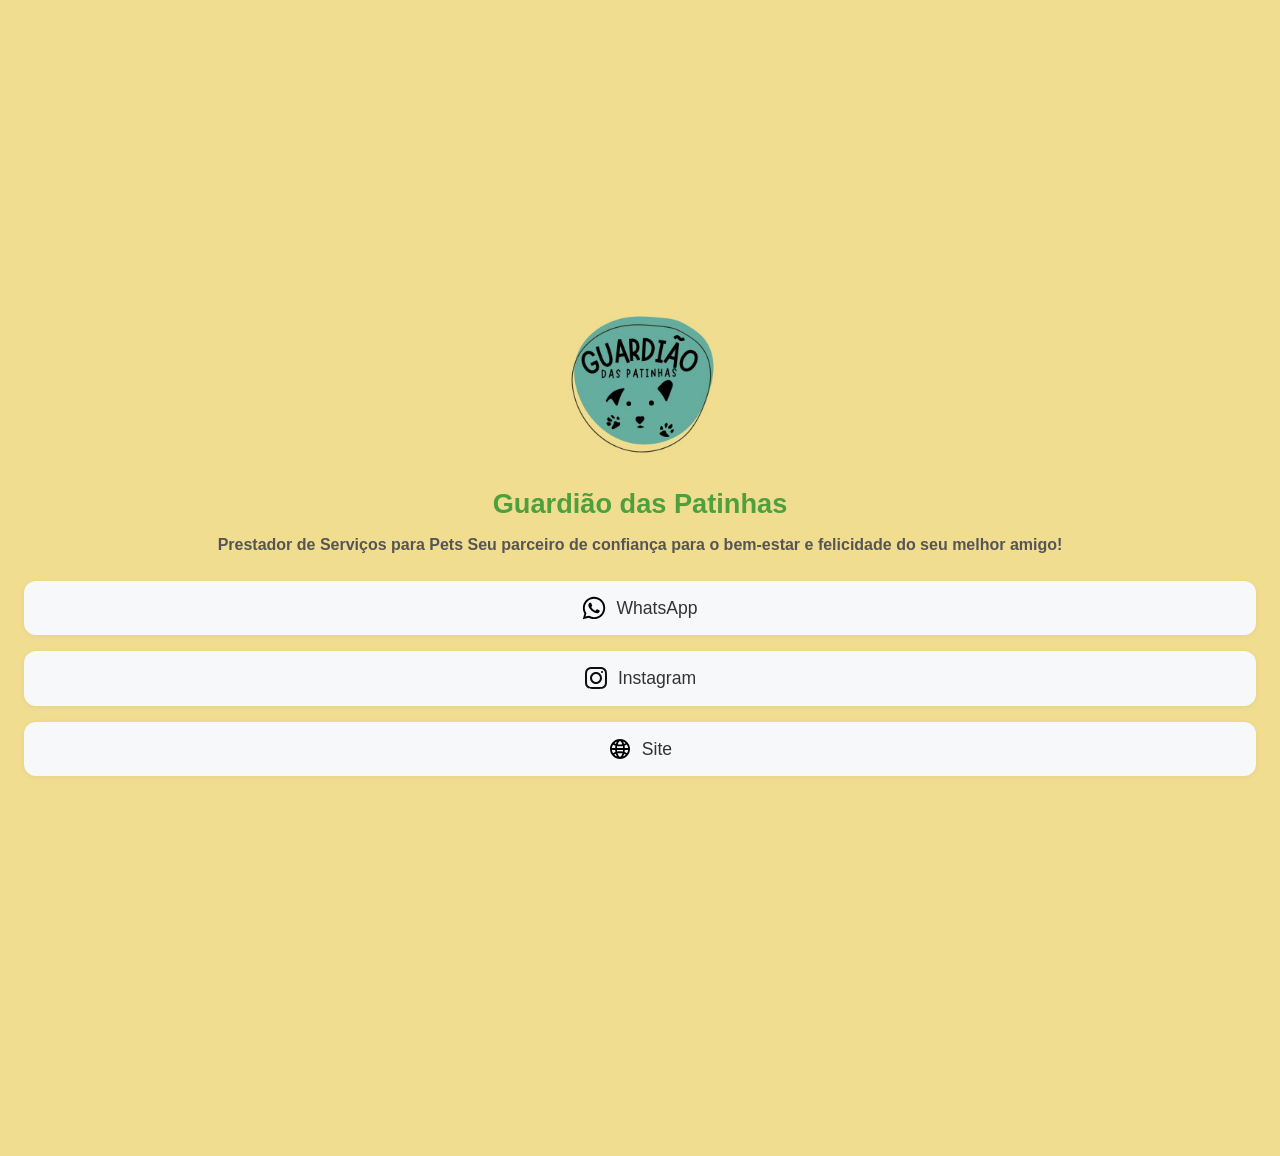
==== index.html @ 500c321b "Quinto commit" ====
<!DOCTYPE html>
<html lang="pt-br">
<head>
  <meta charset="UTF-8">
  <title>Meu Linktree</title>
  <meta name="viewport" content="width=device-width, initial-scale=1.0">
  <!-- Bootstrap 5 CDN -->
  <link href="https://cdn.jsdelivr.net/npm/bootstrap@5.3.2/dist/css/bootstrap.min.css" rel="stylesheet">
  <style>
    body {
      background: #f1dd90;
      min-height: 100vh;
      font-family: 'Segoe UI', Arial, sans-serif;
    }
    .linktree-container {
      margin: 20% auto;
      border-radius: 24px;
      padding: 32px 24px;
      text-align: center;
    }
    .avatar {
      width: 180px;
      height: 180px;
      object-fit: cover;
      border-radius: 50%;
      margin-bottom: 16px;
    }
    .linktree-title {
      font-size: 1.7em;
      font-weight: 600;
      margin-bottom: 8px;
      color: #4e9f3d;
    }
    .linktree-desc {
      color: #555;
      margin-bottom: 24px;
    }
    .link-btn {
      display: flex;
      align-items: center;
      justify-content: center;
      gap: 10px;
      width: 100%;
      margin-bottom: 16px;
      padding: 14px;
      font-size: 1.1em;
      font-weight: 500;
      border-radius: 12px;
      border: none;
      background: #f6f8fa;
      color: #333;
      text-decoration: none;
      transition: background 0.2s, box-shadow 0.2s;
      box-shadow: 0 1px 6px rgba(0,0,0,0.05);
    }
    .link-btn-wp:hover {
      background: #25d366;
      color: #fff;
      box-shadow: 0 4px 16px rgba(78,159,61,0.15);
    }
    .link-btn-inst:hover {
      
  background-image: linear-gradient(
    135deg,
    #405DE6 0%,
    #833AB4 35%,
    #E1306C 70%,
    #FCAF45 100%
  );

      color: #fff;
      box-shadow: 0 4px 16px rgba(78,159,61,0.15);
    }
    .link-btn-page:hover {
      background: #f1dd90;
      color: #fff;
      box-shadow: 0 4px 16px rgba(78,159,61,0.15);
    }
    .link-btn svg {
      width: 24px;
      height: 24px;
      vertical-align: middle;
    }
    .social-icons {
      margin-top: 24px;
      display: flex;
      justify-content: center;
      gap: 18px;
    }
    .social-icons a {
      color: #25d366;
      background: #f6f8fa;
      border-radius: 50%;
      padding: 8px;
      transition: background 0.2s, color 0.2s;
      display: inline-flex;
      align-items: center;
      justify-content: center;
    }
    .social-icons a:hover {
      background: #25d366;
      color: #fff;
    }
    .social-icons svg {
      width: 22px;
      height: 22px;
    }
  </style>
</head>
<body>
  <div class="linktree-container">
    <img src="Linktree/logo.png" alt="Avatar" class="avatar">
    <div class="linktree-title">Guardião das Patinhas</div>
    <div class="linktree-desc"><strong>Prestador de Serviços para Pets
Seu parceiro de confiança para o bem-estar e felicidade do seu melhor amigo!</strong></div>
    <a href="https://wa.me/5511970753009?text=Ol%C3%A1%2C%20gostaria%20de%20saber%20mais%20sobre%20seu%20trabalho" class="link-btn link-btn-wp" target="_blank">
      <!-- WhatsApp SVG -->
      
<svg fill="#000000" width="800px" height="800px" viewBox="0 0 32 32" version="1.1" xmlns="http://www.w3.org/2000/svg">
<title>whatsapp</title>
<path d="M26.576 5.363c-2.69-2.69-6.406-4.354-10.511-4.354-8.209 0-14.865 6.655-14.865 14.865 0 2.732 0.737 5.291 2.022 7.491l-0.038-0.070-2.109 7.702 7.879-2.067c2.051 1.139 4.498 1.809 7.102 1.809h0.006c8.209-0.003 14.862-6.659 14.862-14.868 0-4.103-1.662-7.817-4.349-10.507l0 0zM16.062 28.228h-0.005c-0 0-0.001 0-0.001 0-2.319 0-4.489-0.64-6.342-1.753l0.056 0.031-0.451-0.267-4.675 1.227 1.247-4.559-0.294-0.467c-1.185-1.862-1.889-4.131-1.889-6.565 0-6.822 5.531-12.353 12.353-12.353s12.353 5.531 12.353 12.353c0 6.822-5.53 12.353-12.353 12.353h-0zM22.838 18.977c-0.371-0.186-2.197-1.083-2.537-1.208-0.341-0.124-0.589-0.185-0.837 0.187-0.246 0.371-0.958 1.207-1.175 1.455-0.216 0.249-0.434 0.279-0.805 0.094-1.15-0.466-2.138-1.087-2.997-1.852l0.010 0.009c-0.799-0.74-1.484-1.587-2.037-2.521l-0.028-0.052c-0.216-0.371-0.023-0.572 0.162-0.757 0.167-0.166 0.372-0.434 0.557-0.65 0.146-0.179 0.271-0.384 0.366-0.604l0.006-0.017c0.043-0.087 0.068-0.188 0.068-0.296 0-0.131-0.037-0.253-0.101-0.357l0.002 0.003c-0.094-0.186-0.836-2.014-1.145-2.758-0.302-0.724-0.609-0.625-0.836-0.637-0.216-0.010-0.464-0.012-0.712-0.012-0.395 0.010-0.746 0.188-0.988 0.463l-0.001 0.002c-0.802 0.761-1.3 1.834-1.3 3.023 0 0.026 0 0.053 0.001 0.079l-0-0.004c0.131 1.467 0.681 2.784 1.527 3.857l-0.012-0.015c1.604 2.379 3.742 4.282 6.251 5.564l0.094 0.043c0.548 0.248 1.25 0.513 1.968 0.74l0.149 0.041c0.442 0.14 0.951 0.221 1.479 0.221 0.303 0 0.601-0.027 0.889-0.078l-0.031 0.004c1.069-0.223 1.956-0.868 2.497-1.749l0.009-0.017c0.165-0.366 0.261-0.793 0.261-1.242 0-0.185-0.016-0.366-0.047-0.542l0.003 0.019c-0.092-0.155-0.34-0.247-0.712-0.434z"></path>
</svg>

      WhatsApp
    </a>
    <a href="https://www.instagram.com/guardiaodaspatinhas/?igsh=N28zbHBpMDY5cWFh#" class="link-btn link-btn-inst" target="_blank">
      <!-- Instagram SVG -->
      <svg width="800px" height="800px" viewBox="0 0 24 24" fill="none" xmlns="http://www.w3.org/2000/svg">
<path fill-rule="evenodd" clip-rule="evenodd" d="M12 18C15.3137 18 18 15.3137 18 12C18 8.68629 15.3137 6 12 6C8.68629 6 6 8.68629 6 12C6 15.3137 8.68629 18 12 18ZM12 16C14.2091 16 16 14.2091 16 12C16 9.79086 14.2091 8 12 8C9.79086 8 8 9.79086 8 12C8 14.2091 9.79086 16 12 16Z" fill="#0F0F0F"/>
<path d="M18 5C17.4477 5 17 5.44772 17 6C17 6.55228 17.4477 7 18 7C18.5523 7 19 6.55228 19 6C19 5.44772 18.5523 5 18 5Z" fill="#0F0F0F"/>
<path fill-rule="evenodd" clip-rule="evenodd" d="M1.65396 4.27606C1 5.55953 1 7.23969 1 10.6V13.4C1 16.7603 1 18.4405 1.65396 19.7239C2.2292 20.8529 3.14708 21.7708 4.27606 22.346C5.55953 23 7.23969 23 10.6 23H13.4C16.7603 23 18.4405 23 19.7239 22.346C20.8529 21.7708 21.7708 20.8529 22.346 19.7239C23 18.4405 23 16.7603 23 13.4V10.6C23 7.23969 23 5.55953 22.346 4.27606C21.7708 3.14708 20.8529 2.2292 19.7239 1.65396C18.4405 1 16.7603 1 13.4 1H10.6C7.23969 1 5.55953 1 4.27606 1.65396C3.14708 2.2292 2.2292 3.14708 1.65396 4.27606ZM13.4 3H10.6C8.88684 3 7.72225 3.00156 6.82208 3.0751C5.94524 3.14674 5.49684 3.27659 5.18404 3.43597C4.43139 3.81947 3.81947 4.43139 3.43597 5.18404C3.27659 5.49684 3.14674 5.94524 3.0751 6.82208C3.00156 7.72225 3 8.88684 3 10.6V13.4C3 15.1132 3.00156 16.2777 3.0751 17.1779C3.14674 18.0548 3.27659 18.5032 3.43597 18.816C3.81947 19.5686 4.43139 20.1805 5.18404 20.564C5.49684 20.7234 5.94524 20.8533 6.82208 20.9249C7.72225 20.9984 8.88684 21 10.6 21H13.4C15.1132 21 16.2777 20.9984 17.1779 20.9249C18.0548 20.8533 18.5032 20.7234 18.816 20.564C19.5686 20.1805 20.1805 19.5686 20.564 18.816C20.7234 18.5032 20.8533 18.0548 20.9249 17.1779C20.9984 16.2777 21 15.1132 21 13.4V10.6C21 8.88684 20.9984 7.72225 20.9249 6.82208C20.8533 5.94524 20.7234 5.49684 20.564 5.18404C20.1805 4.43139 19.5686 3.81947 18.816 3.43597C18.5032 3.27659 18.0548 3.14674 17.1779 3.0751C16.2777 3.00156 15.1132 3 13.4 3Z" fill="#0F0F0F"/>
</svg>
      Instagram
    </a>
    <a href="main/index.html" class="link-btn link-btn-page" target="_blank">
      <!-- Site SVG -->
      <svg width="800px" height="800px" viewBox="0 0 24 24" fill="none" xmlns="http://www.w3.org/2000/svg"><path fill-rule="evenodd" clip-rule="evenodd" d="M14.982 19.61c.454-.7.909-1.6 1.236-2.755.755.29 1.273.636 1.591.909a8.182 8.182 0 0 1-2.864 1.845h.037v.001zm-8.8-1.855c.336-.273.845-.61 1.6-.91.336 1.164.773 2.064 1.236 2.764A8.2 8.2 0 0 1 6.2 17.755h-.018zm10.636-6.664c-.028-.81-.11-1.619-.245-2.418 1-.364 1.727-.8 2.236-1.2a8.136 8.136 0 0 1 1.282 3.618h-3.273zm-8.973-4.2a5.936 5.936 0 0 1-1.481-.8 8.2 8.2 0 0 1 2.654-1.7c-.427.636-.845 1.454-1.182 2.5h.01-.001zm7.137-2.5a8.145 8.145 0 0 1 2.654 1.7 6.01 6.01 0 0 1-1.481.8 9.58 9.58 0 0 0-1.182-2.5h.009zM14.8 9.118c.09.6.182 1.246.2 1.973H9c.027-.727.09-1.382.182-1.973 1.855.334 3.754.334 5.609 0h.009zM12 7.545c-.91 0-1.71-.072-2.39-.181.726-2.237 1.854-3.137 2.39-3.455.518.318 1.655 1.227 2.382 3.455A15.04 15.04 0 0 1 12 7.545zm-6.818-.072a8.03 8.03 0 0 0 2.245 1.2 18.368 18.368 0 0 0-.245 2.418h-3.31a8.13 8.13 0 0 1 1.319-3.618h-.01.001zm-1.3 5.436h3.3c.036.782.09 1.5.2 2.155a7.682 7.682 0 0 0-2.31 1.272 8.11 8.11 0 0 1-1.2-3.427h.01zM12 14.364c-1.09 0-2.027.09-2.845.236A16.91 16.91 0 0 1 9 12.91h6c-.027.608-.073 1.18-.145 1.69A15.388 15.388 0 0 0 12 14.355v.009zm0 5.727c-.545-.327-1.745-1.3-2.473-3.727A14.095 14.095 0 0 1 12 16.182c.955 0 1.773.063 2.482.182-.727 2.454-1.927 3.4-2.473 3.727H12zm6.927-3.764a7.634 7.634 0 0 0-2.309-1.272 17.95 17.95 0 0 0 .2-2.146h3.31a8.11 8.11 0 0 1-1.2 3.418h-.001zM12 2C6.477 2 2 6.477 2 12s4.477 10 10 10 10-4.477 10-10S17.523 2 12 2z" fill="#000000"/></svg>
      Site
    </a>
  </div>
  <script src="https://cdn.jsdelivr.net/npm/bootstrap@5.3.2/dist/js/bootstrap.bundle.min.js"></script>
</body>
</html>
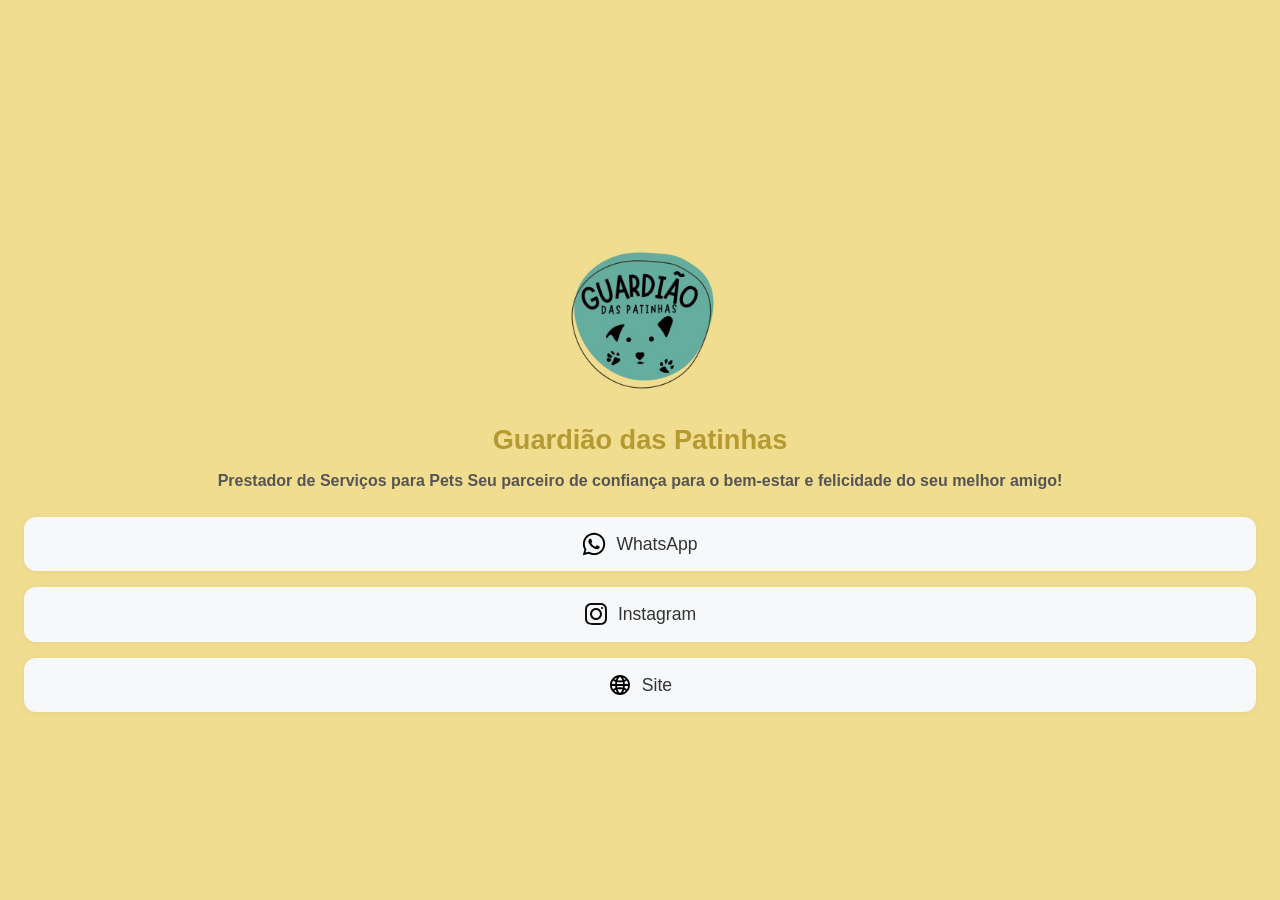
==== commit d661dbf7: "Sexto commit" ====
--- a/index.html
+++ b/index.html
@@ -9,11 +9,11 @@
   <style>
     body {
       background: #f1dd90;
-      min-height: 100vh;
       font-family: 'Segoe UI', Arial, sans-serif;
     }
     .linktree-container {
-      margin: 20% auto;
+      margin: auto;
+      margin-top: 15% !important;
       border-radius: 24px;
       padding: 32px 24px;
       text-align: center;
@@ -29,7 +29,7 @@
       font-size: 1.7em;
       font-weight: 600;
       margin-bottom: 8px;
-      color: #4e9f3d;
+      color: #b49a31;
     }
     .linktree-desc {
       color: #555;
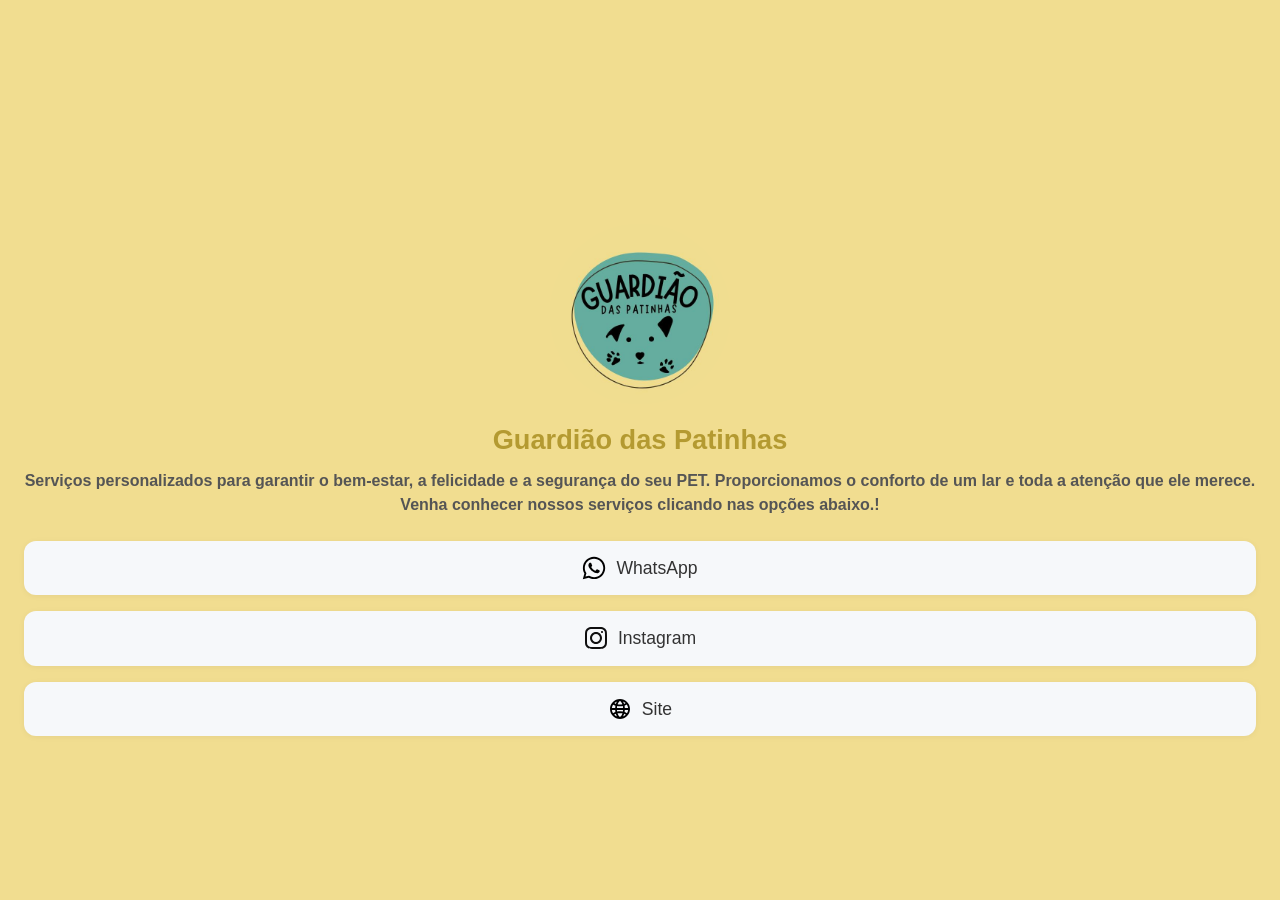
==== commit 7425c43e: "commit" ====
--- a/index.html
+++ b/index.html
@@ -72,7 +72,7 @@
       box-shadow: 0 4px 16px rgba(78,159,61,0.15);
     }
     .link-btn-page:hover {
-      background: #f1dd90;
+      background: #6FB7AC;
       color: #fff;
       box-shadow: 0 4px 16px rgba(78,159,61,0.15);
     }
@@ -111,8 +111,7 @@
   <div class="linktree-container">
     <img src="Linktree/logo.png" alt="Avatar" class="avatar">
     <div class="linktree-title">Guardião das Patinhas</div>
-    <div class="linktree-desc"><strong>Prestador de Serviços para Pets
-Seu parceiro de confiança para o bem-estar e felicidade do seu melhor amigo!</strong></div>
+    <div class="linktree-desc"><strong>Serviços personalizados para garantir o bem-estar, a felicidade e a segurança do seu PET. Proporcionamos o conforto de um lar e toda a atenção que ele merece. Venha conhecer nossos serviços clicando nas opções abaixo.!</strong></div>
     <a href="https://wa.me/5511970753009?text=Ol%C3%A1%2C%20gostaria%20de%20saber%20mais%20sobre%20seu%20trabalho" class="link-btn link-btn-wp" target="_blank">
       <!-- WhatsApp SVG -->
       
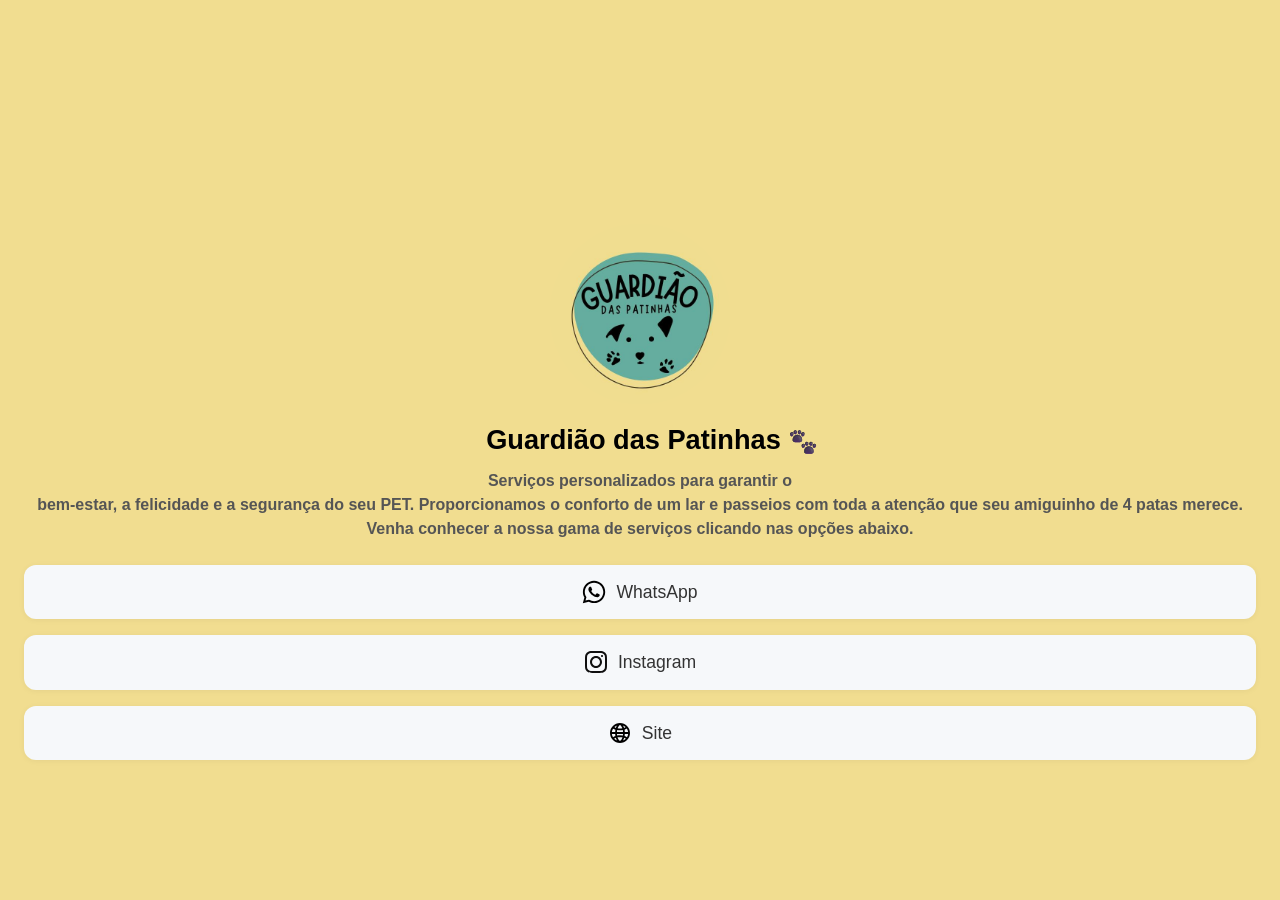
==== commit ef940b84: "Outro commit" ====
--- a/index.html
+++ b/index.html
@@ -29,7 +29,7 @@
       font-size: 1.7em;
       font-weight: 600;
       margin-bottom: 8px;
-      color: #b49a31;
+      color: black;
     }
     .linktree-desc {
       color: #555;
@@ -110,8 +110,8 @@
 <body>
   <div class="linktree-container">
     <img src="Linktree/logo.png" alt="Avatar" class="avatar">
-    <div class="linktree-title">Guardião das Patinhas</div>
-    <div class="linktree-desc"><strong>Serviços personalizados para garantir o bem-estar, a felicidade e a segurança do seu PET. Proporcionamos o conforto de um lar e toda a atenção que ele merece. Venha conhecer nossos serviços clicando nas opções abaixo.!</strong></div>
+    <div class="linktree-title"><span style="margin-left: 30px;">Guardião das Patinhas</span><img src="main/patinhas.png" alt=""></div>
+    <div class="linktree-desc"><strong>Serviços personalizados para garantir o <br>bem-estar, a felicidade e a segurança do seu PET. Proporcionamos o conforto de um lar e passeios com toda a atenção que seu amiguinho de 4 patas merece. Venha conhecer a nossa gama de serviços clicando nas opções abaixo.</strong></div>
     <a href="https://wa.me/5511970753009?text=Ol%C3%A1%2C%20gostaria%20de%20saber%20mais%20sobre%20seu%20trabalho" class="link-btn link-btn-wp" target="_blank">
       <!-- WhatsApp SVG -->
       
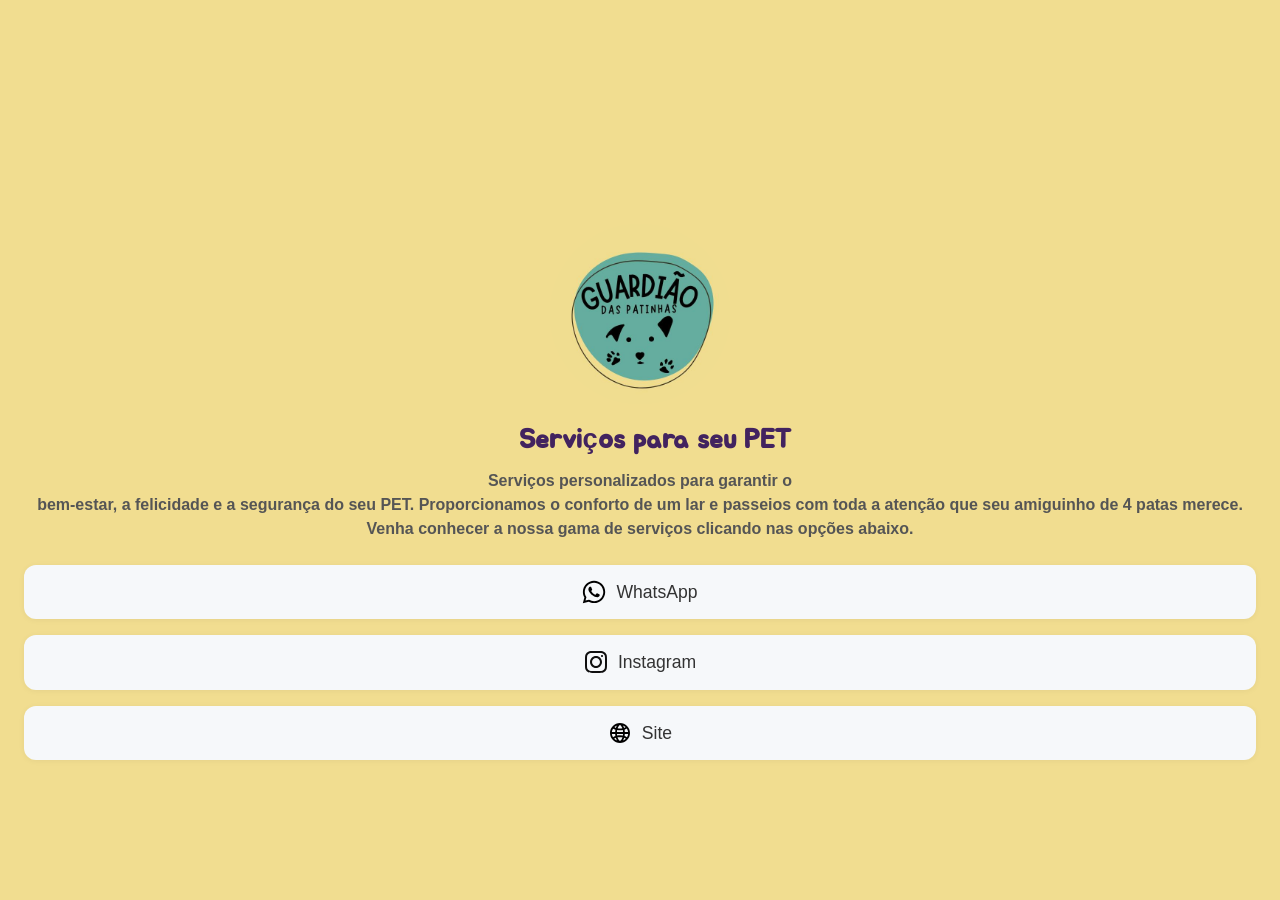
==== commit 688f352d: "Add files via upload" ====
--- a/index.html
+++ b/index.html
@@ -1,142 +1,177 @@
-<!DOCTYPE html>
-<html lang="pt-br">
-<head>
-  <meta charset="UTF-8">
-  <title>Meu Linktree</title>
-  <meta name="viewport" content="width=device-width, initial-scale=1.0">
-  <!-- Bootstrap 5 CDN -->
-  <link href="https://cdn.jsdelivr.net/npm/bootstrap@5.3.2/dist/css/bootstrap.min.css" rel="stylesheet">
-  <style>
-    body {
-      background: #f1dd90;
-      font-family: 'Segoe UI', Arial, sans-serif;
-    }
-    .linktree-container {
-      margin: auto;
-      margin-top: 15% !important;
-      border-radius: 24px;
-      padding: 32px 24px;
-      text-align: center;
-    }
-    .avatar {
-      width: 180px;
-      height: 180px;
-      object-fit: cover;
-      border-radius: 50%;
-      margin-bottom: 16px;
-    }
-    .linktree-title {
-      font-size: 1.7em;
-      font-weight: 600;
-      margin-bottom: 8px;
-      color: black;
-    }
-    .linktree-desc {
-      color: #555;
-      margin-bottom: 24px;
-    }
-    .link-btn {
-      display: flex;
-      align-items: center;
-      justify-content: center;
-      gap: 10px;
-      width: 100%;
-      margin-bottom: 16px;
-      padding: 14px;
-      font-size: 1.1em;
-      font-weight: 500;
-      border-radius: 12px;
-      border: none;
-      background: #f6f8fa;
-      color: #333;
-      text-decoration: none;
-      transition: background 0.2s, box-shadow 0.2s;
-      box-shadow: 0 1px 6px rgba(0,0,0,0.05);
-    }
-    .link-btn-wp:hover {
-      background: #25d366;
-      color: #fff;
-      box-shadow: 0 4px 16px rgba(78,159,61,0.15);
-    }
-    .link-btn-inst:hover {
-      
-  background-image: linear-gradient(
-    135deg,
-    #405DE6 0%,
-    #833AB4 35%,
-    #E1306C 70%,
-    #FCAF45 100%
-  );
-
-      color: #fff;
-      box-shadow: 0 4px 16px rgba(78,159,61,0.15);
-    }
-    .link-btn-page:hover {
-      background: #6FB7AC;
-      color: #fff;
-      box-shadow: 0 4px 16px rgba(78,159,61,0.15);
-    }
-    .link-btn svg {
-      width: 24px;
-      height: 24px;
-      vertical-align: middle;
-    }
-    .social-icons {
-      margin-top: 24px;
-      display: flex;
-      justify-content: center;
-      gap: 18px;
-    }
-    .social-icons a {
-      color: #25d366;
-      background: #f6f8fa;
-      border-radius: 50%;
-      padding: 8px;
-      transition: background 0.2s, color 0.2s;
-      display: inline-flex;
-      align-items: center;
-      justify-content: center;
-    }
-    .social-icons a:hover {
-      background: #25d366;
-      color: #fff;
-    }
-    .social-icons svg {
-      width: 22px;
-      height: 22px;
-    }
-  </style>
-</head>
-<body>
-  <div class="linktree-container">
-    <img src="Linktree/logo.png" alt="Avatar" class="avatar">
-    <div class="linktree-title"><span style="margin-left: 30px;">Guardião das Patinhas</span><img src="main/patinhas.png" alt=""></div>
-    <div class="linktree-desc"><strong>Serviços personalizados para garantir o <br>bem-estar, a felicidade e a segurança do seu PET. Proporcionamos o conforto de um lar e passeios com toda a atenção que seu amiguinho de 4 patas merece. Venha conhecer a nossa gama de serviços clicando nas opções abaixo.</strong></div>
-    <a href="https://wa.me/5511970753009?text=Ol%C3%A1%2C%20gostaria%20de%20saber%20mais%20sobre%20seu%20trabalho" class="link-btn link-btn-wp" target="_blank">
-      <!-- WhatsApp SVG -->
-      
-<svg fill="#000000" width="800px" height="800px" viewBox="0 0 32 32" version="1.1" xmlns="http://www.w3.org/2000/svg">
-<title>whatsapp</title>
-<path d="M26.576 5.363c-2.69-2.69-6.406-4.354-10.511-4.354-8.209 0-14.865 6.655-14.865 14.865 0 2.732 0.737 5.291 2.022 7.491l-0.038-0.070-2.109 7.702 7.879-2.067c2.051 1.139 4.498 1.809 7.102 1.809h0.006c8.209-0.003 14.862-6.659 14.862-14.868 0-4.103-1.662-7.817-4.349-10.507l0 0zM16.062 28.228h-0.005c-0 0-0.001 0-0.001 0-2.319 0-4.489-0.64-6.342-1.753l0.056 0.031-0.451-0.267-4.675 1.227 1.247-4.559-0.294-0.467c-1.185-1.862-1.889-4.131-1.889-6.565 0-6.822 5.531-12.353 12.353-12.353s12.353 5.531 12.353 12.353c0 6.822-5.53 12.353-12.353 12.353h-0zM22.838 18.977c-0.371-0.186-2.197-1.083-2.537-1.208-0.341-0.124-0.589-0.185-0.837 0.187-0.246 0.371-0.958 1.207-1.175 1.455-0.216 0.249-0.434 0.279-0.805 0.094-1.15-0.466-2.138-1.087-2.997-1.852l0.010 0.009c-0.799-0.74-1.484-1.587-2.037-2.521l-0.028-0.052c-0.216-0.371-0.023-0.572 0.162-0.757 0.167-0.166 0.372-0.434 0.557-0.65 0.146-0.179 0.271-0.384 0.366-0.604l0.006-0.017c0.043-0.087 0.068-0.188 0.068-0.296 0-0.131-0.037-0.253-0.101-0.357l0.002 0.003c-0.094-0.186-0.836-2.014-1.145-2.758-0.302-0.724-0.609-0.625-0.836-0.637-0.216-0.010-0.464-0.012-0.712-0.012-0.395 0.010-0.746 0.188-0.988 0.463l-0.001 0.002c-0.802 0.761-1.3 1.834-1.3 3.023 0 0.026 0 0.053 0.001 0.079l-0-0.004c0.131 1.467 0.681 2.784 1.527 3.857l-0.012-0.015c1.604 2.379 3.742 4.282 6.251 5.564l0.094 0.043c0.548 0.248 1.25 0.513 1.968 0.74l0.149 0.041c0.442 0.14 0.951 0.221 1.479 0.221 0.303 0 0.601-0.027 0.889-0.078l-0.031 0.004c1.069-0.223 1.956-0.868 2.497-1.749l0.009-0.017c0.165-0.366 0.261-0.793 0.261-1.242 0-0.185-0.016-0.366-0.047-0.542l0.003 0.019c-0.092-0.155-0.34-0.247-0.712-0.434z"></path>
-</svg>
-
-      WhatsApp
-    </a>
-    <a href="https://www.instagram.com/guardiaodaspatinhas/?igsh=N28zbHBpMDY5cWFh#" class="link-btn link-btn-inst" target="_blank">
-      <!-- Instagram SVG -->
-      <svg width="800px" height="800px" viewBox="0 0 24 24" fill="none" xmlns="http://www.w3.org/2000/svg">
-<path fill-rule="evenodd" clip-rule="evenodd" d="M12 18C15.3137 18 18 15.3137 18 12C18 8.68629 15.3137 6 12 6C8.68629 6 6 8.68629 6 12C6 15.3137 8.68629 18 12 18ZM12 16C14.2091 16 16 14.2091 16 12C16 9.79086 14.2091 8 12 8C9.79086 8 8 9.79086 8 12C8 14.2091 9.79086 16 12 16Z" fill="#0F0F0F"/>
-<path d="M18 5C17.4477 5 17 5.44772 17 6C17 6.55228 17.4477 7 18 7C18.5523 7 19 6.55228 19 6C19 5.44772 18.5523 5 18 5Z" fill="#0F0F0F"/>
-<path fill-rule="evenodd" clip-rule="evenodd" d="M1.65396 4.27606C1 5.55953 1 7.23969 1 10.6V13.4C1 16.7603 1 18.4405 1.65396 19.7239C2.2292 20.8529 3.14708 21.7708 4.27606 22.346C5.55953 23 7.23969 23 10.6 23H13.4C16.7603 23 18.4405 23 19.7239 22.346C20.8529 21.7708 21.7708 20.8529 22.346 19.7239C23 18.4405 23 16.7603 23 13.4V10.6C23 7.23969 23 5.55953 22.346 4.27606C21.7708 3.14708 20.8529 2.2292 19.7239 1.65396C18.4405 1 16.7603 1 13.4 1H10.6C7.23969 1 5.55953 1 4.27606 1.65396C3.14708 2.2292 2.2292 3.14708 1.65396 4.27606ZM13.4 3H10.6C8.88684 3 7.72225 3.00156 6.82208 3.0751C5.94524 3.14674 5.49684 3.27659 5.18404 3.43597C4.43139 3.81947 3.81947 4.43139 3.43597 5.18404C3.27659 5.49684 3.14674 5.94524 3.0751 6.82208C3.00156 7.72225 3 8.88684 3 10.6V13.4C3 15.1132 3.00156 16.2777 3.0751 17.1779C3.14674 18.0548 3.27659 18.5032 3.43597 18.816C3.81947 19.5686 4.43139 20.1805 5.18404 20.564C5.49684 20.7234 5.94524 20.8533 6.82208 20.9249C7.72225 20.9984 8.88684 21 10.6 21H13.4C15.1132 21 16.2777 20.9984 17.1779 20.9249C18.0548 20.8533 18.5032 20.7234 18.816 20.564C19.5686 20.1805 20.1805 19.5686 20.564 18.816C20.7234 18.5032 20.8533 18.0548 20.9249 17.1779C20.9984 16.2777 21 15.1132 21 13.4V10.6C21 8.88684 20.9984 7.72225 20.9249 6.82208C20.8533 5.94524 20.7234 5.49684 20.564 5.18404C20.1805 4.43139 19.5686 3.81947 18.816 3.43597C18.5032 3.27659 18.0548 3.14674 17.1779 3.0751C16.2777 3.00156 15.1132 3 13.4 3Z" fill="#0F0F0F"/>
-</svg>
-      Instagram
-    </a>
-    <a href="main/index.html" class="link-btn link-btn-page" target="_blank">
-      <!-- Site SVG -->
-      <svg width="800px" height="800px" viewBox="0 0 24 24" fill="none" xmlns="http://www.w3.org/2000/svg"><path fill-rule="evenodd" clip-rule="evenodd" d="M14.982 19.61c.454-.7.909-1.6 1.236-2.755.755.29 1.273.636 1.591.909a8.182 8.182 0 0 1-2.864 1.845h.037v.001zm-8.8-1.855c.336-.273.845-.61 1.6-.91.336 1.164.773 2.064 1.236 2.764A8.2 8.2 0 0 1 6.2 17.755h-.018zm10.636-6.664c-.028-.81-.11-1.619-.245-2.418 1-.364 1.727-.8 2.236-1.2a8.136 8.136 0 0 1 1.282 3.618h-3.273zm-8.973-4.2a5.936 5.936 0 0 1-1.481-.8 8.2 8.2 0 0 1 2.654-1.7c-.427.636-.845 1.454-1.182 2.5h.01-.001zm7.137-2.5a8.145 8.145 0 0 1 2.654 1.7 6.01 6.01 0 0 1-1.481.8 9.58 9.58 0 0 0-1.182-2.5h.009zM14.8 9.118c.09.6.182 1.246.2 1.973H9c.027-.727.09-1.382.182-1.973 1.855.334 3.754.334 5.609 0h.009zM12 7.545c-.91 0-1.71-.072-2.39-.181.726-2.237 1.854-3.137 2.39-3.455.518.318 1.655 1.227 2.382 3.455A15.04 15.04 0 0 1 12 7.545zm-6.818-.072a8.03 8.03 0 0 0 2.245 1.2 18.368 18.368 0 0 0-.245 2.418h-3.31a8.13 8.13 0 0 1 1.319-3.618h-.01.001zm-1.3 5.436h3.3c.036.782.09 1.5.2 2.155a7.682 7.682 0 0 0-2.31 1.272 8.11 8.11 0 0 1-1.2-3.427h.01zM12 14.364c-1.09 0-2.027.09-2.845.236A16.91 16.91 0 0 1 9 12.91h6c-.027.608-.073 1.18-.145 1.69A15.388 15.388 0 0 0 12 14.355v.009zm0 5.727c-.545-.327-1.745-1.3-2.473-3.727A14.095 14.095 0 0 1 12 16.182c.955 0 1.773.063 2.482.182-.727 2.454-1.927 3.4-2.473 3.727H12zm6.927-3.764a7.634 7.634 0 0 0-2.309-1.272 17.95 17.95 0 0 0 .2-2.146h3.31a8.11 8.11 0 0 1-1.2 3.418h-.001zM12 2C6.477 2 2 6.477 2 12s4.477 10 10 10 10-4.477 10-10S17.523 2 12 2z" fill="#000000"/></svg>
-      Site
-    </a>
-  </div>
-  <script src="https://cdn.jsdelivr.net/npm/bootstrap@5.3.2/dist/js/bootstrap.bundle.min.js"></script>
-</body>
+<!DOCTYPE html>
+<html lang="pt-br">
+
+<head>
+  <meta charset="UTF-8">
+  <title>Meu Linktree</title>
+  <meta name="viewport" content="width=device-width, initial-scale=1.0">
+  <!-- Bootstrap 5 CDN -->
+  <link href="https://cdn.jsdelivr.net/npm/bootstrap@5.3.2/dist/css/bootstrap.min.css" rel="stylesheet">
+  <style>
+    @import url('https://fonts.googleapis.com/css2?family=Jua&display=swap');
+
+    body {
+      background: #f1dd90;
+      font-family: 'Segoe UI', Arial, sans-serif;
+    }
+
+    .linktree-container {
+      margin: auto;
+      margin-top: 15% !important;
+      border-radius: 24px;
+      padding: 32px 24px;
+      text-align: center;
+    }
+
+    .avatar {
+      width: 180px;
+      height: 180px;
+      object-fit: cover;
+      border-radius: 50%;
+      margin-bottom: 16px;
+    }
+
+    .linktree-title {
+      font-size: 1.7em;
+      font-weight: 600;
+      margin-bottom: 8px;
+      color: rgb(66, 35, 95);
+      font-family: 'Jua', sans-serif;
+    }
+
+    .linktree-desc {
+      color: #555;
+      margin-bottom: 24px;
+    }
+
+    .link-btn {
+      display: flex;
+      align-items: center;
+      justify-content: center;
+      gap: 10px;
+      width: 100%;
+      margin-bottom: 16px;
+      padding: 14px;
+      font-size: 1.1em;
+      font-weight: 500;
+      border-radius: 12px;
+      border: none;
+      background: #f6f8fa;
+      color: #333;
+      text-decoration: none;
+      transition: background 0.2s, box-shadow 0.2s;
+      box-shadow: 0 1px 6px rgba(0, 0, 0, 0.05);
+    }
+
+    .link-btn-wp:hover {
+      background: #25d366;
+      color: #fff;
+      box-shadow: 0 4px 16px rgba(78, 159, 61, 0.15);
+    }
+
+    .link-btn-inst:hover {
+
+      background-image: linear-gradient(135deg,
+          #405DE6 0%,
+          #833AB4 35%,
+          #E1306C 70%,
+          #FCAF45 100%);
+
+      color: #fff;
+      box-shadow: 0 4px 16px rgba(78, 159, 61, 0.15);
+    }
+
+    .link-btn-page:hover {
+      background: #6FB7AC;
+      color: #fff;
+      box-shadow: 0 4px 16px rgba(78, 159, 61, 0.15);
+    }
+
+    .link-btn svg {
+      width: 24px;
+      height: 24px;
+      vertical-align: middle;
+    }
+
+    .social-icons {
+      margin-top: 24px;
+      display: flex;
+      justify-content: center;
+      gap: 18px;
+    }
+
+    .social-icons a {
+      color: #25d366;
+      background: #f6f8fa;
+      border-radius: 50%;
+      padding: 8px;
+      transition: background 0.2s, color 0.2s;
+      display: inline-flex;
+      align-items: center;
+      justify-content: center;
+    }
+
+    .social-icons a:hover {
+      background: #25d366;
+      color: #fff;
+    }
+
+    .social-icons svg {
+      width: 22px;
+      height: 22px;
+    }
+  </style>
+</head>
+
+<body>
+  <div class="linktree-container">
+    <img src="Linktree/logo.png" alt="Avatar" class="avatar">
+    <div class="linktree-title"><span style="margin-left: 30px;">Serviços para seu
+        PET</span><!-- <img src="main/patinhas.png" alt=""> --></div>
+    <div class="linktree-desc"><strong>Serviços personalizados para garantir o <br>bem-estar, a felicidade e a segurança
+        do seu PET. Proporcionamos o conforto de um lar e passeios com toda a atenção que seu amiguinho de 4 patas
+        merece. Venha conhecer a nossa gama de serviços clicando nas opções abaixo.</strong></div>
+    <a href="https://wa.me/5511970753009?text=Ol%C3%A1%2C%20gostaria%20de%20saber%20mais%20sobre%20seu%20trabalho"
+      class="link-btn link-btn-wp" target="_blank">
+      <!-- WhatsApp SVG -->
+
+      <svg fill="#000000" width="800px" height="800px" viewBox="0 0 32 32" version="1.1"
+        xmlns="http://www.w3.org/2000/svg">
+        <title>whatsapp</title>
+        <path
+          d="M26.576 5.363c-2.69-2.69-6.406-4.354-10.511-4.354-8.209 0-14.865 6.655-14.865 14.865 0 2.732 0.737 5.291 2.022 7.491l-0.038-0.070-2.109 7.702 7.879-2.067c2.051 1.139 4.498 1.809 7.102 1.809h0.006c8.209-0.003 14.862-6.659 14.862-14.868 0-4.103-1.662-7.817-4.349-10.507l0 0zM16.062 28.228h-0.005c-0 0-0.001 0-0.001 0-2.319 0-4.489-0.64-6.342-1.753l0.056 0.031-0.451-0.267-4.675 1.227 1.247-4.559-0.294-0.467c-1.185-1.862-1.889-4.131-1.889-6.565 0-6.822 5.531-12.353 12.353-12.353s12.353 5.531 12.353 12.353c0 6.822-5.53 12.353-12.353 12.353h-0zM22.838 18.977c-0.371-0.186-2.197-1.083-2.537-1.208-0.341-0.124-0.589-0.185-0.837 0.187-0.246 0.371-0.958 1.207-1.175 1.455-0.216 0.249-0.434 0.279-0.805 0.094-1.15-0.466-2.138-1.087-2.997-1.852l0.010 0.009c-0.799-0.74-1.484-1.587-2.037-2.521l-0.028-0.052c-0.216-0.371-0.023-0.572 0.162-0.757 0.167-0.166 0.372-0.434 0.557-0.65 0.146-0.179 0.271-0.384 0.366-0.604l0.006-0.017c0.043-0.087 0.068-0.188 0.068-0.296 0-0.131-0.037-0.253-0.101-0.357l0.002 0.003c-0.094-0.186-0.836-2.014-1.145-2.758-0.302-0.724-0.609-0.625-0.836-0.637-0.216-0.010-0.464-0.012-0.712-0.012-0.395 0.010-0.746 0.188-0.988 0.463l-0.001 0.002c-0.802 0.761-1.3 1.834-1.3 3.023 0 0.026 0 0.053 0.001 0.079l-0-0.004c0.131 1.467 0.681 2.784 1.527 3.857l-0.012-0.015c1.604 2.379 3.742 4.282 6.251 5.564l0.094 0.043c0.548 0.248 1.25 0.513 1.968 0.74l0.149 0.041c0.442 0.14 0.951 0.221 1.479 0.221 0.303 0 0.601-0.027 0.889-0.078l-0.031 0.004c1.069-0.223 1.956-0.868 2.497-1.749l0.009-0.017c0.165-0.366 0.261-0.793 0.261-1.242 0-0.185-0.016-0.366-0.047-0.542l0.003 0.019c-0.092-0.155-0.34-0.247-0.712-0.434z">
+        </path>
+      </svg>
+
+      WhatsApp
+    </a>
+    <a href="https://www.instagram.com/guardiaodaspatinhas/?igsh=N28zbHBpMDY5cWFh#" class="link-btn link-btn-inst"
+      target="_blank">
+      <!-- Instagram SVG -->
+      <svg width="800px" height="800px" viewBox="0 0 24 24" fill="none" xmlns="http://www.w3.org/2000/svg">
+        <path fill-rule="evenodd" clip-rule="evenodd"
+          d="M12 18C15.3137 18 18 15.3137 18 12C18 8.68629 15.3137 6 12 6C8.68629 6 6 8.68629 6 12C6 15.3137 8.68629 18 12 18ZM12 16C14.2091 16 16 14.2091 16 12C16 9.79086 14.2091 8 12 8C9.79086 8 8 9.79086 8 12C8 14.2091 9.79086 16 12 16Z"
+          fill="#0F0F0F" />
+        <path
+          d="M18 5C17.4477 5 17 5.44772 17 6C17 6.55228 17.4477 7 18 7C18.5523 7 19 6.55228 19 6C19 5.44772 18.5523 5 18 5Z"
+          fill="#0F0F0F" />
+        <path fill-rule="evenodd" clip-rule="evenodd"
+          d="M1.65396 4.27606C1 5.55953 1 7.23969 1 10.6V13.4C1 16.7603 1 18.4405 1.65396 19.7239C2.2292 20.8529 3.14708 21.7708 4.27606 22.346C5.55953 23 7.23969 23 10.6 23H13.4C16.7603 23 18.4405 23 19.7239 22.346C20.8529 21.7708 21.7708 20.8529 22.346 19.7239C23 18.4405 23 16.7603 23 13.4V10.6C23 7.23969 23 5.55953 22.346 4.27606C21.7708 3.14708 20.8529 2.2292 19.7239 1.65396C18.4405 1 16.7603 1 13.4 1H10.6C7.23969 1 5.55953 1 4.27606 1.65396C3.14708 2.2292 2.2292 3.14708 1.65396 4.27606ZM13.4 3H10.6C8.88684 3 7.72225 3.00156 6.82208 3.0751C5.94524 3.14674 5.49684 3.27659 5.18404 3.43597C4.43139 3.81947 3.81947 4.43139 3.43597 5.18404C3.27659 5.49684 3.14674 5.94524 3.0751 6.82208C3.00156 7.72225 3 8.88684 3 10.6V13.4C3 15.1132 3.00156 16.2777 3.0751 17.1779C3.14674 18.0548 3.27659 18.5032 3.43597 18.816C3.81947 19.5686 4.43139 20.1805 5.18404 20.564C5.49684 20.7234 5.94524 20.8533 6.82208 20.9249C7.72225 20.9984 8.88684 21 10.6 21H13.4C15.1132 21 16.2777 20.9984 17.1779 20.9249C18.0548 20.8533 18.5032 20.7234 18.816 20.564C19.5686 20.1805 20.1805 19.5686 20.564 18.816C20.7234 18.5032 20.8533 18.0548 20.9249 17.1779C20.9984 16.2777 21 15.1132 21 13.4V10.6C21 8.88684 20.9984 7.72225 20.9249 6.82208C20.8533 5.94524 20.7234 5.49684 20.564 5.18404C20.1805 4.43139 19.5686 3.81947 18.816 3.43597C18.5032 3.27659 18.0548 3.14674 17.1779 3.0751C16.2777 3.00156 15.1132 3 13.4 3Z"
+          fill="#0F0F0F" />
+      </svg>
+      Instagram
+    </a>
+    <a href="main/index.html" class="link-btn link-btn-page" target="_blank">
+      <!-- Site SVG -->
+      <svg width="800px" height="800px" viewBox="0 0 24 24" fill="none" xmlns="http://www.w3.org/2000/svg">
+        <path fill-rule="evenodd" clip-rule="evenodd"
+          d="M14.982 19.61c.454-.7.909-1.6 1.236-2.755.755.29 1.273.636 1.591.909a8.182 8.182 0 0 1-2.864 1.845h.037v.001zm-8.8-1.855c.336-.273.845-.61 1.6-.91.336 1.164.773 2.064 1.236 2.764A8.2 8.2 0 0 1 6.2 17.755h-.018zm10.636-6.664c-.028-.81-.11-1.619-.245-2.418 1-.364 1.727-.8 2.236-1.2a8.136 8.136 0 0 1 1.282 3.618h-3.273zm-8.973-4.2a5.936 5.936 0 0 1-1.481-.8 8.2 8.2 0 0 1 2.654-1.7c-.427.636-.845 1.454-1.182 2.5h.01-.001zm7.137-2.5a8.145 8.145 0 0 1 2.654 1.7 6.01 6.01 0 0 1-1.481.8 9.58 9.58 0 0 0-1.182-2.5h.009zM14.8 9.118c.09.6.182 1.246.2 1.973H9c.027-.727.09-1.382.182-1.973 1.855.334 3.754.334 5.609 0h.009zM12 7.545c-.91 0-1.71-.072-2.39-.181.726-2.237 1.854-3.137 2.39-3.455.518.318 1.655 1.227 2.382 3.455A15.04 15.04 0 0 1 12 7.545zm-6.818-.072a8.03 8.03 0 0 0 2.245 1.2 18.368 18.368 0 0 0-.245 2.418h-3.31a8.13 8.13 0 0 1 1.319-3.618h-.01.001zm-1.3 5.436h3.3c.036.782.09 1.5.2 2.155a7.682 7.682 0 0 0-2.31 1.272 8.11 8.11 0 0 1-1.2-3.427h.01zM12 14.364c-1.09 0-2.027.09-2.845.236A16.91 16.91 0 0 1 9 12.91h6c-.027.608-.073 1.18-.145 1.69A15.388 15.388 0 0 0 12 14.355v.009zm0 5.727c-.545-.327-1.745-1.3-2.473-3.727A14.095 14.095 0 0 1 12 16.182c.955 0 1.773.063 2.482.182-.727 2.454-1.927 3.4-2.473 3.727H12zm6.927-3.764a7.634 7.634 0 0 0-2.309-1.272 17.95 17.95 0 0 0 .2-2.146h3.31a8.11 8.11 0 0 1-1.2 3.418h-.001zM12 2C6.477 2 2 6.477 2 12s4.477 10 10 10 10-4.477 10-10S17.523 2 12 2z"
+          fill="#000000" />
+      </svg>
+      Site
+    </a>
+  </div>
+  <script src="https://cdn.jsdelivr.net/npm/bootstrap@5.3.2/dist/js/bootstrap.bundle.min.js"></script>
+</body>
+
 </html>
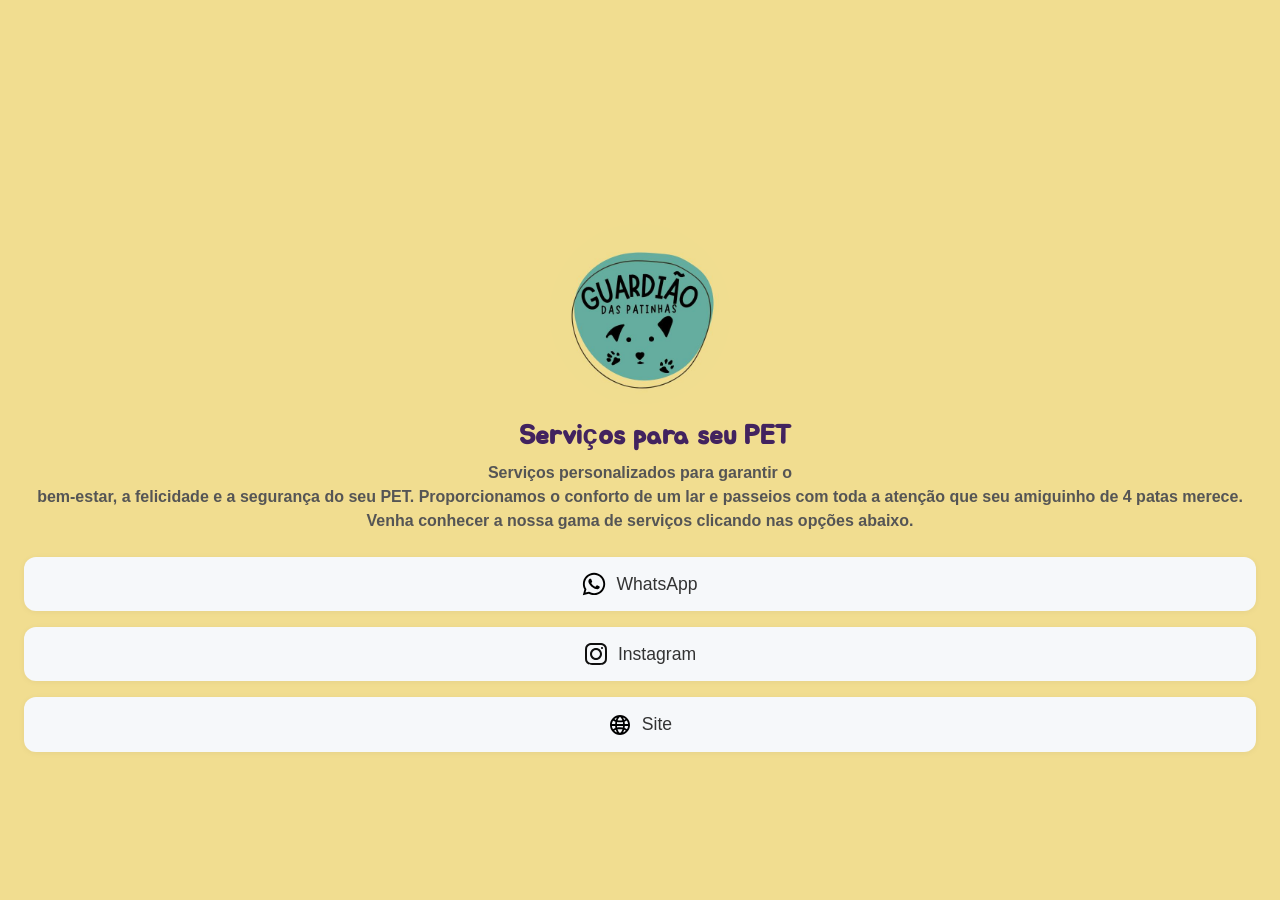
==== commit 7b89b198: "." ====
--- a/index.html
+++ b/index.html
@@ -3,7 +3,12 @@
 
 <head>
   <meta charset="UTF-8">
-  <title>Meu Linktree</title>
+  <title>Guardião das Patinhas | Links - Dogwalker & Hospedagem</title>
+  <meta name="description"
+    content="Serviços profissionais de Dogwalker, Pet Sitter e Hospedagem Domiciliar. Cuidado, carinho e segurança para o seu melhor amigo. Entre em contato!">
+  <meta property="og:title" content="Guardião das Patinhas | Links">
+  <meta property="og:description" content="Cuido do seu pet com amor e segurança. Dogwalker, Hospedagem e Creche.">
+  <meta property="og:type" content="website">
   <meta name="viewport" content="width=device-width, initial-scale=1.0">
   <!-- Bootstrap 5 CDN -->
   <link href="https://cdn.jsdelivr.net/npm/bootstrap@5.3.2/dist/css/bootstrap.min.css" rel="stylesheet">
@@ -31,12 +36,14 @@
       margin-bottom: 16px;
     }
 
-    .linktree-title {
+    /* Alterado de .linktree-title para h1 dentro do container */
+    h1.linktree-title {
       font-size: 1.7em;
       font-weight: 600;
       margin-bottom: 8px;
       color: rgb(66, 35, 95);
       font-family: 'Jua', sans-serif;
+      margin-top: 0;
     }
 
     .linktree-desc {
@@ -125,9 +132,9 @@
 
 <body>
   <div class="linktree-container">
-    <img src="Linktree/logo.png" alt="Avatar" class="avatar">
-    <div class="linktree-title"><span style="margin-left: 30px;">Serviços para seu
-        PET</span><!-- <img src="main/patinhas.png" alt=""> --></div>
+    <img src="Linktree/logo.png" alt="Logo Guardião das Patinhas" class="avatar">
+    <h1 class="linktree-title"><span style="margin-left: 30px;">Serviços para seu
+        PET</span><!-- <img src="main/patinhas.png" alt=""> --></h1>
     <div class="linktree-desc"><strong>Serviços personalizados para garantir o <br>bem-estar, a felicidade e a segurança
         do seu PET. Proporcionamos o conforto de um lar e passeios com toda a atenção que seu amiguinho de 4 patas
         merece. Venha conhecer a nossa gama de serviços clicando nas opções abaixo.</strong></div>
@@ -163,7 +170,9 @@
     </a>
     <a href="main/index.html" class="link-btn link-btn-page" target="_blank">
       <!-- Site SVG -->
-      <svg width="800px" height="800px" viewBox="0 0 24 24" fill="none" xmlns="http://www.w3.org/2000/svg">
+      <svg width="800px" height="800px" viewBox="0 0 24 24" fill="none" role="img" aria-labelledby="siteIcon"
+        xmlns="http://www.w3.org/2000/svg">
+        <title id="siteIcon">Ícone do Site</title>
         <path fill-rule="evenodd" clip-rule="evenodd"
           d="M14.982 19.61c.454-.7.909-1.6 1.236-2.755.755.29 1.273.636 1.591.909a8.182 8.182 0 0 1-2.864 1.845h.037v.001zm-8.8-1.855c.336-.273.845-.61 1.6-.91.336 1.164.773 2.064 1.236 2.764A8.2 8.2 0 0 1 6.2 17.755h-.018zm10.636-6.664c-.028-.81-.11-1.619-.245-2.418 1-.364 1.727-.8 2.236-1.2a8.136 8.136 0 0 1 1.282 3.618h-3.273zm-8.973-4.2a5.936 5.936 0 0 1-1.481-.8 8.2 8.2 0 0 1 2.654-1.7c-.427.636-.845 1.454-1.182 2.5h.01-.001zm7.137-2.5a8.145 8.145 0 0 1 2.654 1.7 6.01 6.01 0 0 1-1.481.8 9.58 9.58 0 0 0-1.182-2.5h.009zM14.8 9.118c.09.6.182 1.246.2 1.973H9c.027-.727.09-1.382.182-1.973 1.855.334 3.754.334 5.609 0h.009zM12 7.545c-.91 0-1.71-.072-2.39-.181.726-2.237 1.854-3.137 2.39-3.455.518.318 1.655 1.227 2.382 3.455A15.04 15.04 0 0 1 12 7.545zm-6.818-.072a8.03 8.03 0 0 0 2.245 1.2 18.368 18.368 0 0 0-.245 2.418h-3.31a8.13 8.13 0 0 1 1.319-3.618h-.01.001zm-1.3 5.436h3.3c.036.782.09 1.5.2 2.155a7.682 7.682 0 0 0-2.31 1.272 8.11 8.11 0 0 1-1.2-3.427h.01zM12 14.364c-1.09 0-2.027.09-2.845.236A16.91 16.91 0 0 1 9 12.91h6c-.027.608-.073 1.18-.145 1.69A15.388 15.388 0 0 0 12 14.355v.009zm0 5.727c-.545-.327-1.745-1.3-2.473-3.727A14.095 14.095 0 0 1 12 16.182c.955 0 1.773.063 2.482.182-.727 2.454-1.927 3.4-2.473 3.727H12zm6.927-3.764a7.634 7.634 0 0 0-2.309-1.272 17.95 17.95 0 0 0 .2-2.146h3.31a8.11 8.11 0 0 1-1.2 3.418h-.001zM12 2C6.477 2 2 6.477 2 12s4.477 10 10 10 10-4.477 10-10S17.523 2 12 2z"
           fill="#000000" />
@@ -174,4 +183,4 @@
   <script src="https://cdn.jsdelivr.net/npm/bootstrap@5.3.2/dist/js/bootstrap.bundle.min.js"></script>
 </body>
 
-</html>+</html>
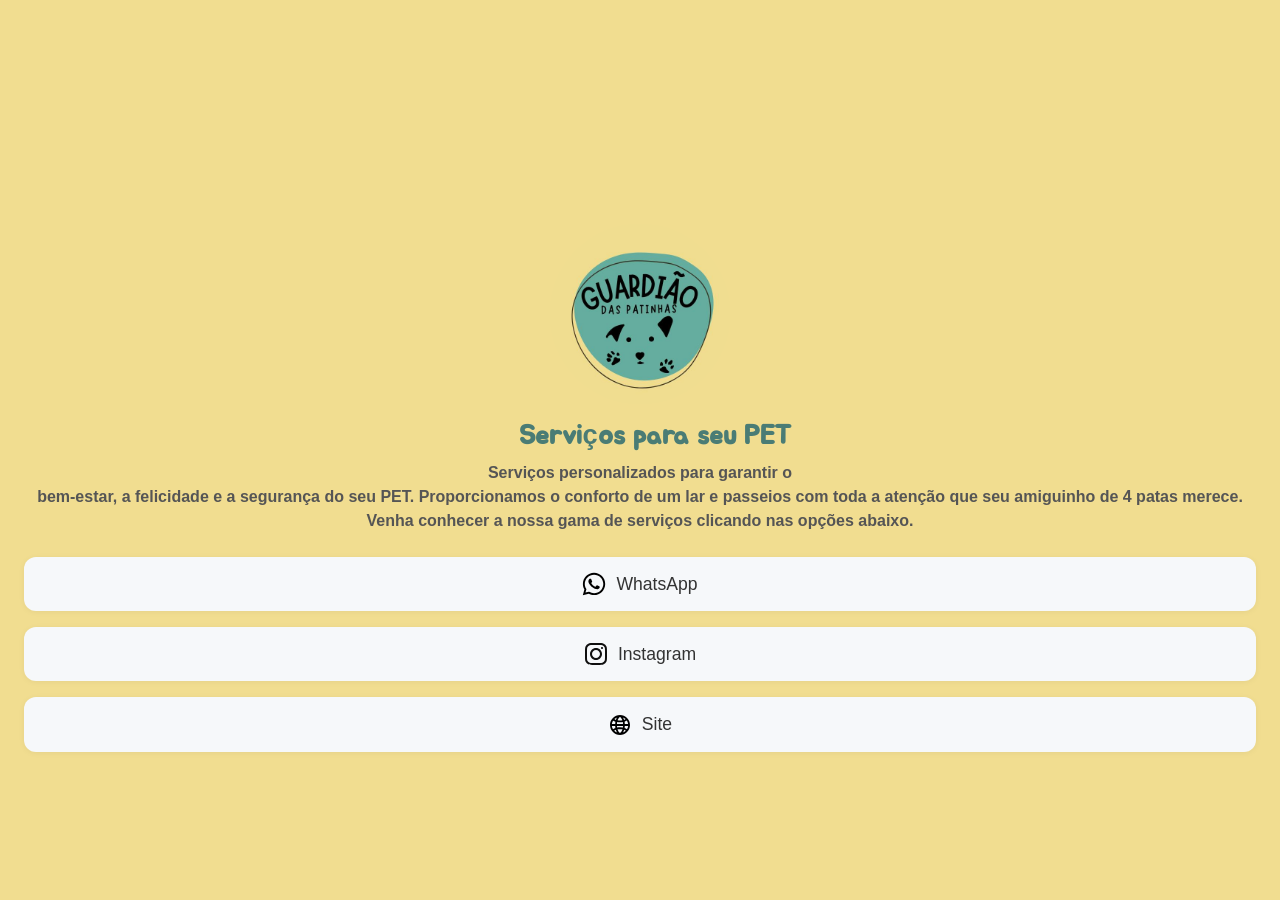
==== commit c4c9f87b: "." ====
--- a/index.html
+++ b/index.html
@@ -41,7 +41,7 @@
       font-size: 1.7em;
       font-weight: 600;
       margin-bottom: 8px;
-      color: rgb(66, 35, 95);
+      color: #4a7c75;
       font-family: 'Jua', sans-serif;
       margin-top: 0;
     }
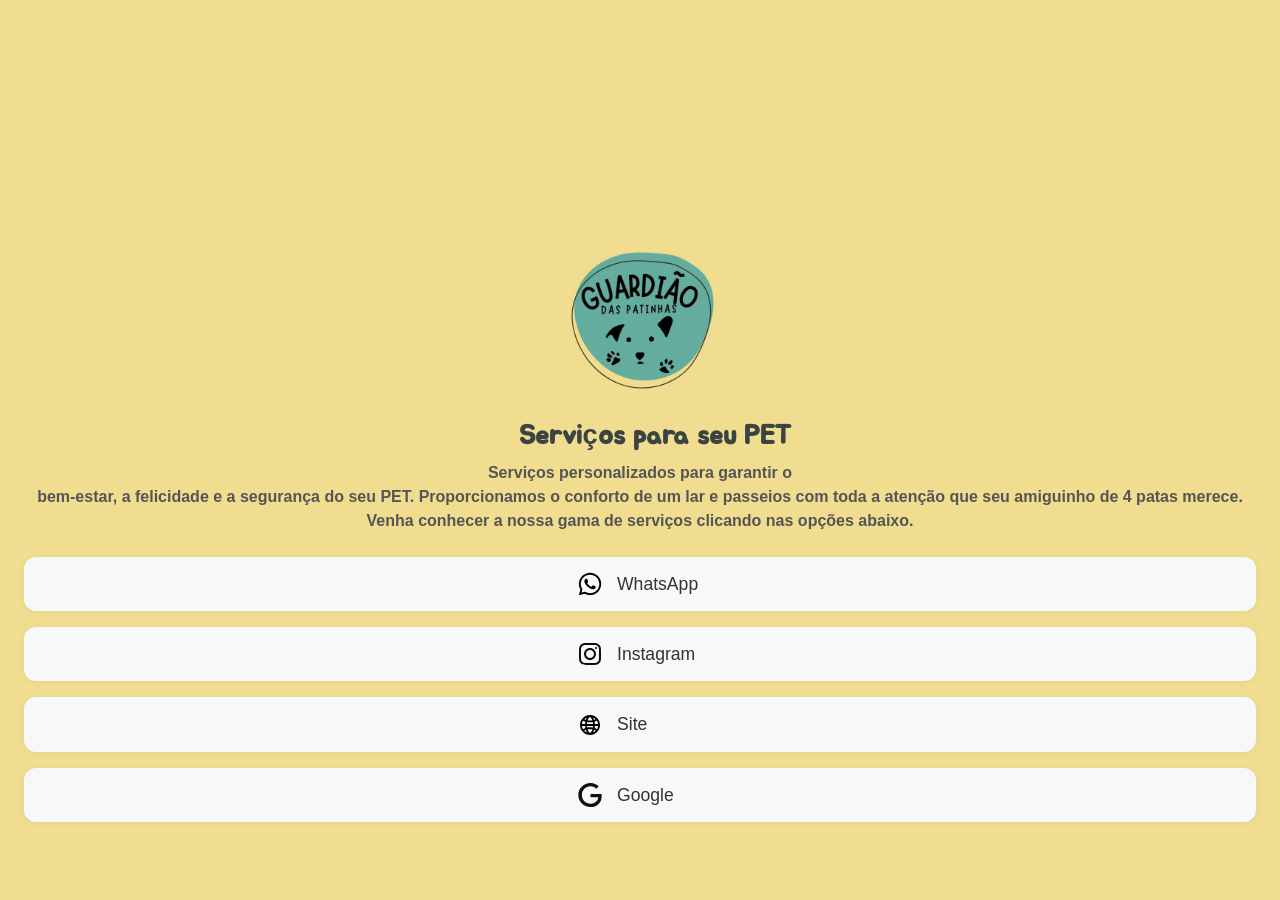
==== commit a07da203: ". ." ====
--- a/index.html
+++ b/index.html
@@ -41,7 +41,8 @@
       font-size: 1.7em;
       font-weight: 600;
       margin-bottom: 8px;
-      color: #4a7c75;
+      /* color: #4a7c75; */
+      color: #3c4443;
       font-family: 'Jua', sans-serif;
       margin-top: 0;
     }
@@ -52,10 +53,11 @@
     }
 
     .link-btn {
-      display: flex;
+      display: grid;
+      grid-template-columns: 1fr 24px 85px 1fr;
       align-items: center;
-      justify-content: center;
-      gap: 10px;
+      gap: 15px;
+      text-align: left;
       width: 100%;
       margin-bottom: 16px;
       padding: 14px;
@@ -94,10 +96,16 @@
       box-shadow: 0 4px 16px rgba(78, 159, 61, 0.15);
     }
 
+    .link-btn-google:hover {
+      background: #4285F4;
+      color: #fff;
+      box-shadow: 0 4px 16px rgba(66, 133, 244, 0.15);
+    }
+
     .link-btn svg {
+      grid-column: 2;
       width: 24px;
       height: 24px;
-      vertical-align: middle;
     }
 
     .social-icons {
@@ -179,8 +187,17 @@
       </svg>
       Site
     </a>
+    <a href="https://www.google.com/search?kgmid=/g/11ysy4hss2&hl=pt-BR&q=Guardi%C3%A3o+das+patinhas+-+passeios,+hospedagem,+daycare+e+pet+sitter.&shndl=30&source=sh/x/loc/osrp/m1/2&kgs=d85df7fcd411755f&utm_source=sh/x/loc/osrp/m1/2"
+      class="link-btn link-btn-google" target="_blank">
+      <!-- Google SVG -->
+      <svg width="800px" height="800px" viewBox="0 0 24 24" xmlns="http://www.w3.org/2000/svg">
+        <path fill="#0F0F0F"
+          d="M12.48 10.92v3.28h7.84c-.24 1.84-.853 3.187-1.787 4.133-1.147 1.147-2.933 2.4-6.053 2.4-4.827 0-8.6-3.893-8.6-8.72s3.773-8.72 8.6-8.72c2.6 0 4.507 1.027 5.907 2.347l2.307-2.307C18.747 1.44 15.907 0 12.48 0 5.867 0 .307 5.387.307 12s5.56 12 12.173 12c3.573 0 6.267-1.173 8.373-3.36 2.16-2.16 2.84-5.213 2.84-7.667 0-.76-.053-1.467-.173-2.053H12.48z" />
+      </svg>
+      Google
+    </a>
   </div>
   <script src="https://cdn.jsdelivr.net/npm/bootstrap@5.3.2/dist/js/bootstrap.bundle.min.js"></script>
 </body>
 
-</html>
+</html>
